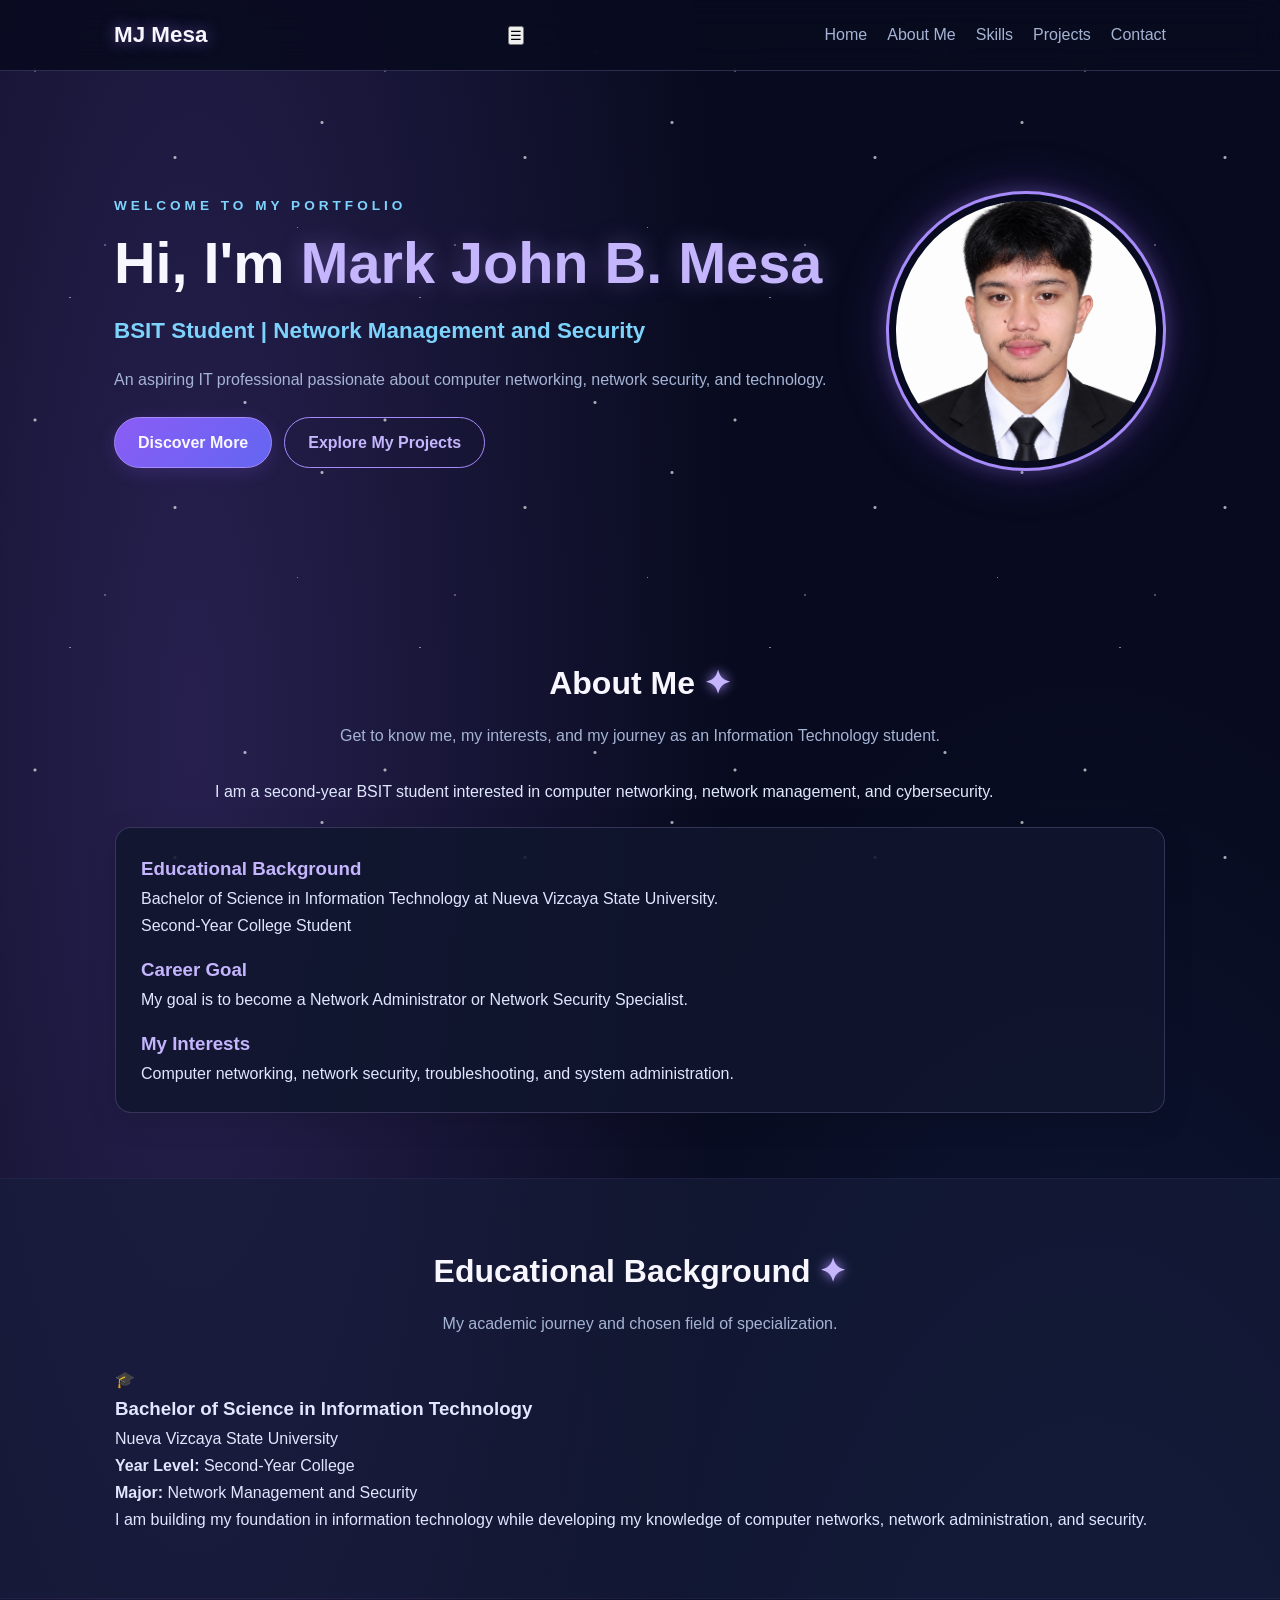
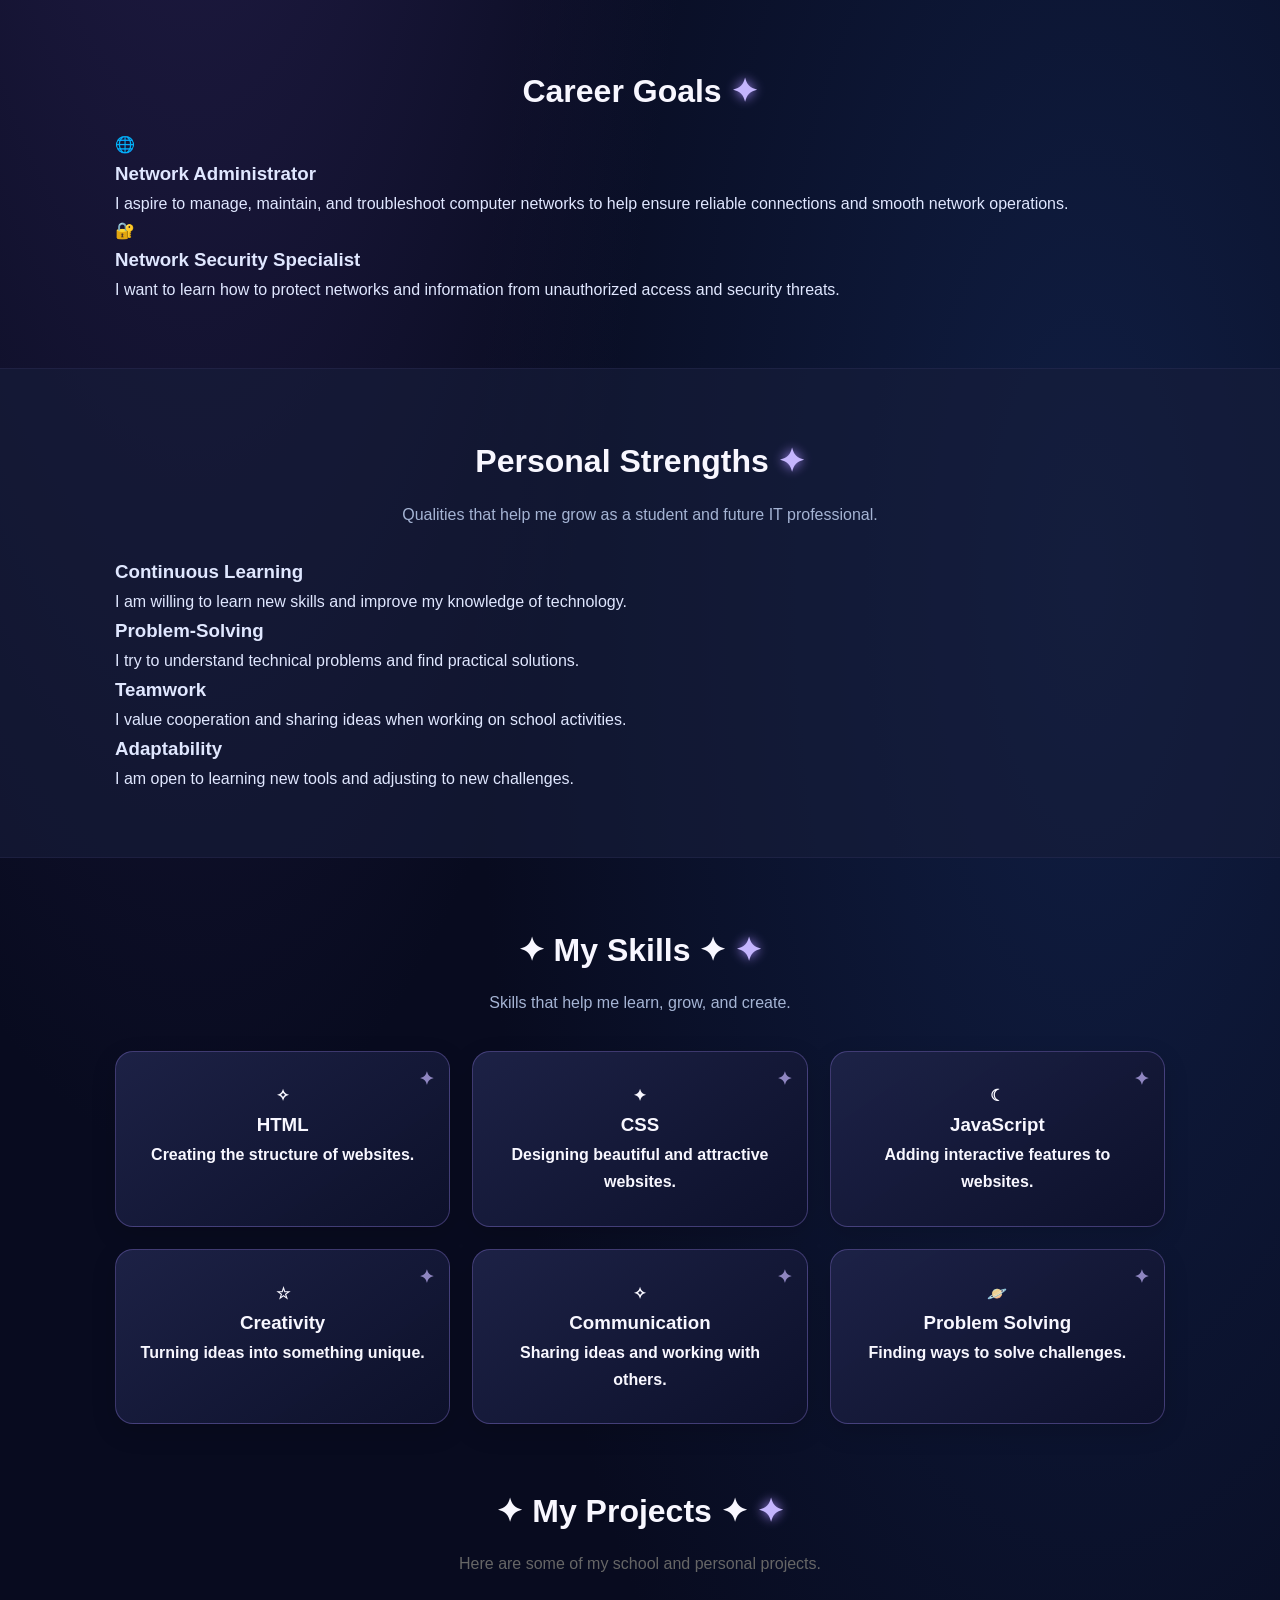
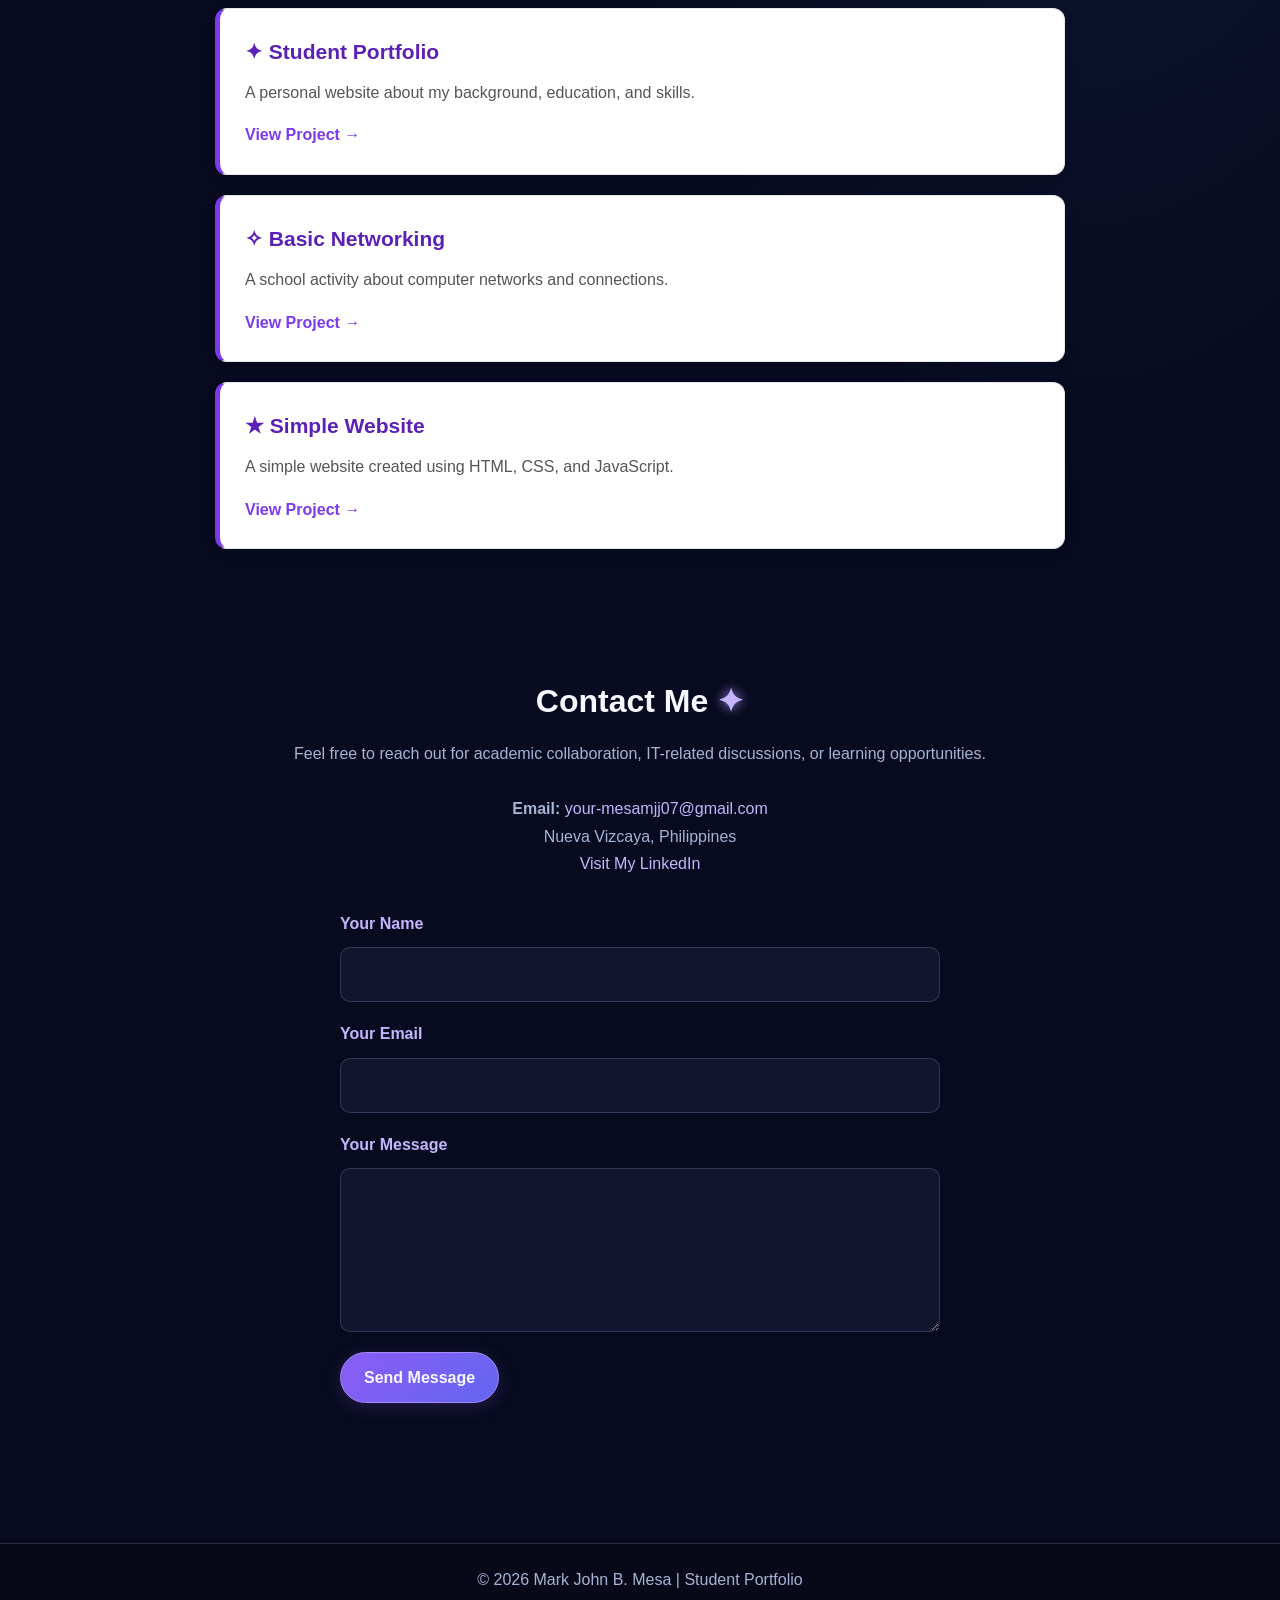
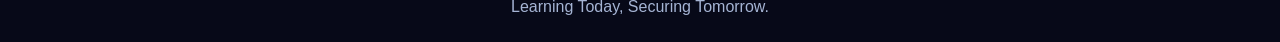
==== index.html @ dd6f4da5 "Add files via upload" ====
<!DOCTYPE html>
<html lang="en">
<head>
    <meta charset="UTF-8">
    <meta name="viewport" content="width=device-width, initial-scale=1.0">
    <meta name="description" content="Mark John B. Mesa - BSIT Student specializing in Network Management and Security">
    <title>Mark John B. Mesa | IT Student Portfolio</title>

    <link rel="stylesheet" href="css/style.css">
    <script src="js/script.js" defer></script>
</head>
<body>

    <!-- NAVIGATION -->
    <header class="site-header">
        <nav class="navbar container">
            <a href="#home" class="logo">MJ Mesa</a>

            <button
                type="button"
                class="menu-toggle"
                id="menuToggle"
                aria-label="Toggle navigation"
                aria-expanded="false">
                ☰
            </button>

            <ul class="nav-links" id="navLinks">
                <li><a href="#home">Home</a></li>
                <li><a href="#about">About Me</a></li>
                <li><a href="#skills">Skills</a></li>
                <li><a href="#projects">Projects</a></li>
                <li><a href="#contact">Contact</a></li>
            </ul>
        </nav>
    </header>

    <main>

        <!-- HOME SECTION -->
        <section id="home" class="hero container">
            <div class="hero-content">
                <p class="eyebrow">WELCOME TO MY PORTFOLIO</p>

                <h1>
                    Hi, I'm <span id="studentName">Mark John B. Mesa</span>
                </h1>

                <h2 id="tagline">
                    BSIT Student | Network Management and Security
                </h2>

                <p id="introduction">
                    An aspiring IT professional passionate about computer
                    networking, network security, and technology.
                </p>

                <div class="hero-actions">
                    <a href="#about" class="btn">Discover More</a>
                    <a href="#projects" class="btn btn-outline">
                        Explore My Projects
                    </a>
                </div>
            </div>

            <div class="profile-container">
                <img
                    src="image.png"
                    alt="Mark John B. Mesa profile picture"
                    class="profile-picture">
            </div>
        </section>

        <!-- ABOUT ME -->
        <section id="about" class="section container">
            <h2 class="section-title">About Me</h2>

            <p class="section-description">
                Get to know me, my interests, and my journey as an
                Information Technology student.
            </p>

            <div class="about-content">
                <p id="biography">
                    I am a second-year BSIT student interested in computer
                    networking, network management, and cybersecurity.
                </p>
            </div>

            <div class="information-card">
                <h3>Educational Background</h3>
                <p id="education">
                    Bachelor of Science in Information Technology at
                    Nueva Vizcaya State University.
                </p>

                <p id="graduation">Second-Year College Student</p>

                <h3>Career Goal</h3>
                <p id="careerGoal">
                    My goal is to become a Network Administrator or
                    Network Security Specialist.
                </p>

                <h3>My Interests</h3>
                <p id="interests">
                    Computer networking, network security, troubleshooting,
                    and system administration.
                </p>
            </div>
        </section>

        <!-- EDUCATION -->
        <section id="education" class="section alternate">
            <div class="container">
                <h2 class="section-title">Educational Background</h2>

                <p class="section-description">
                    My academic journey and chosen field of specialization.
                </p>

                <div class="education-card">
                    <div class="education-icon">🎓</div>

                    <h3>Bachelor of Science in Information Technology</h3>

                    <p class="school-name">
                        Nueva Vizcaya State University
                    </p>

                    <p>
                        <strong>Year Level:</strong>
                        Second-Year College
                    </p>

                    <p>
                        <strong>Major:</strong>
                        Network Management and Security
                    </p>

                    <p>
                        I am building my foundation in information technology
                        while developing my knowledge of computer networks,
                        network administration, and security.
                    </p>
                </div>
            </div>
        </section>

        <!-- CAREER GOAL -->
        <section id="career" class="section container">
            <h2 class="section-title">Career Goals</h2>

            <div class="career-grid">
                <article class="career-card">
                    <div class="skill-icon">🌐</div>
                    <h3>Network Administrator</h3>
                    <p>
                        I aspire to manage, maintain, and troubleshoot
                        computer networks to help ensure reliable
                        connections and smooth network operations.
                    </p>
                </article>

                <article class="career-card">
                    <div class="skill-icon">🔐</div>
                    <h3>Network Security Specialist</h3>
                    <p>
                        I want to learn how to protect networks and
                        information from unauthorized access and
                        security threats.
                    </p>
                </article>
            </div>
        </section>

        <!-- STRENGTHS -->
        <section id="strengths" class="section alternate">
            <div class="container">
                <h2 class="section-title">Personal Strengths</h2>

                <p class="section-description">
                    Qualities that help me grow as a student and future
                    IT professional.
                </p>

                <div class="strengths-grid">
                    <div class="strength-card">
                        <h3>Continuous Learning</h3>
                        <p>
                            I am willing to learn new skills and improve
                            my knowledge of technology.
                        </p>
                    </div>

                    <div class="strength-card">
                        <h3>Problem-Solving</h3>
                        <p>
                            I try to understand technical problems and
                            find practical solutions.
                        </p>
                    </div>

                    <div class="strength-card">
                        <h3>Teamwork</h3>
                        <p>
                            I value cooperation and sharing ideas when
                            working on school activities.
                        </p>
                    </div>

                    <div class="strength-card">
                        <h3>Adaptability</h3>
                        <p>
                            I am open to learning new tools and adjusting
                            to new challenges.
                        </p>
                    </div>
                </div>
            </div>
        </section>

        <!-- SKILLS -->
        <section class="section" id="skills">

    <h2 class="section-title">✦ My Skills ✦</h2>
    <p class="section-description">
        Skills that help me learn, grow, and create.
    </p>

    <div class="skills-grid">

        <div class="skill-card">
            <div class="skill-icon">✧</div>
            <h3>HTML</h3>
            <p>Creating the structure of websites.</p>
        </div>

        <div class="skill-card">
            <div class="skill-icon">✦</div>
            <h3>CSS</h3>
            <p>Designing beautiful and attractive websites.</p>
        </div>

        <div class="skill-card">
            <div class="skill-icon">☾</div>
            <h3>JavaScript</h3>
            <p>Adding interactive features to websites.</p>
        </div>

        <div class="skill-card">
            <div class="skill-icon">☆</div>
            <h3>Creativity</h3>
            <p>Turning ideas into something unique.</p>
        </div>

        <div class="skill-card">
            <div class="skill-icon">✧</div>
            <h3>Communication</h3>
            <p>Sharing ideas and working with others.</p>
        </div>

        <div class="skill-card">
            <div class="skill-icon">🪐</div>
            <h3>Problem Solving</h3>
            <p>Finding ways to solve challenges.</p>
        </div>

    </div>
    <section>
        <!-- PROJECTS -->
       
<section id="projects" class="section">
    <h2 class="section-title">✦ My Projects ✦</h2>

    <p class="section-description">
        Here are some of my school and personal projects.
    </p>

    <div class="boxes">
        <div class="box">
            <h3 id="projectTitle1">✦ Student Portfolio</h3>
            <p id="projectDescription1">
                A personal website about my background, education, and skills.
            </p>
            <a href="#" id="projectLink1" class="project-link">
                View Project →
            </a>
        </div>

        <div class="box">
            <h3 id="projectTitle2">✧ Basic Networking</h3>
            <p id="projectDescription2">
                A school activity about computer networks and connections.
            </p>
            <a href="#" id="projectLink2" class="project-link">
                View Project →
            </a>
        </div>

        <div class="box">
            <h3 id="projectTitle3">★ Simple Website</h3>
            <p id="projectDescription3">
                A simple website created using HTML, CSS, and JavaScript.
            </p>
            <a href="#" id="projectLink3" class="project-link">
                View Project →
            </a>
        </div>
    </div>
</section>

        <!-- CONTACT -->
        <section id="contact" class="section container">
            <h2 class="section-title">Contact Me</h2>

            <p class="section-description">
                Feel free to reach out for academic collaboration,
                IT-related discussions, or learning opportunities.
            </p>

            <div class="contact-details">
                <p>
                    <strong>Email:</strong>
                    <a id="contactEmail"
                       href="mailto:your-mesamjj07@gmail.com">
                        your-mesamjj07@gmail.com
                    </a>
                </p>

                <p id="contactLocation">
                    Nueva Vizcaya, Philippines
                </p>

                <p>
                    <a id="linkedinLink"
                       href="https://www.linkedin.com/"
                       target="_blank"
                       rel="noopener noreferrer">
                        Visit My LinkedIn
                    </a>
                </p>
            </div>

            <form id="contactForm" class="contact-form">
                <label for="visitorName">Your Name</label>
                <input
                    type="text"
                    id="visitorName"
                    name="visitorName"
                    required
                    minlength="2">

                <label for="visitorEmail">Your Email</label>
                <input
                    type="email"
                    id="visitorEmail"
                    name="visitorEmail"
                    required>

                <label for="visitorMessage">Your Message</label>
                <textarea
                    id="visitorMessage"
                    name="visitorMessage"
                    rows="5"
                    required
                    minlength="10"></textarea>

                <button type="submit" class="btn">
                    Send Message
                </button>

                <p id="formFeedback"
                   role="status"
                   aria-live="polite"></p>
            </form>
        </section>

    </main>

    <!-- FOOTER -->
    <footer>
        <p id="footerText">
            © 2026 Mark John B. Mesa | Student Portfolio
        </p>
        <p>Learning Today, Securing Tomorrow.</p>
    </footer>

    <!-- BACK TO TOP -->
    <button
        id="backToTop"
        class="back-to-top"
        type="button"
        aria-label="Back to top">
        ↑ Top
    </button>

</body>
</html>
---- css/style.css ----
:root {
    --primary: #a78bfa;
    --primary-glow: #c4b5fd;
    --secondary: #7dd3fc;
    --dark: #080b1f;
    --dark-card: #11162e;
    --light: #171d3a;
    --white: #f8f7ff;
    --text: #e0e7ff;
    --muted: #a5b4d4;
    --border: rgba(196, 181, 253, 0.2);
}
/* General */
* {
    box-sizing: border-box;
    margin: 0;
    padding: 0;
    scroll-behavior: smooth;
}
body {
    font-family: Arial, sans-serif;
    color: var(--text);
    line-height: 1.7;
    background:
        radial-gradient(ellipse at 15% 15%, #27204f 0%, transparent 35%),
        radial-gradient(ellipse at 85% 45%, #101e43 0%, transparent 40%),
        var(--dark);
    overflow-x: hidden;
}
a {
    color: var(--primary-glow);
    text-decoration: none;
    transition: color 0.3s ease;
}
a:hover {
    color: var(--secondary);
}
img {
    max-width: 100%;
    display: block;
}
section {
    scroll-margin-top: 90px;
}
/* Starry background */
body::before {
    content: "";
    position: fixed;
    inset: 0;
    z-index: 0;
    pointer-events: none;
    opacity: 0.65;
    background-image:
        radial-gradient(2px 2px at 10% 20%, #ffffff 50%, transparent 100%),
        radial-gradient(1px 1px at 30% 70%, #c4b5fd 50%, transparent 100%),
        radial-gradient(2px 2px at 70% 15%, #ffffff 50%, transparent 100%),
        radial-gradient(1px 1px at 85% 65%, #7dd3fc 50%, transparent 100%),
        radial-gradient(2px 2px at 50% 45%, #ffffff 50%, transparent 100%),
        radial-gradient(1px 1px at 20% 85%, #c4b5fd 50%, transparent 100%),
        radial-gradient(2px 2px at 92% 35%, #ffffff 50%, transparent 100%);
    background-size: 350px 350px;
    animation: starTwinkle 6s ease-in-out infinite alternate;
}
@keyframes starTwinkle {
    from { opacity: 0.35; }
    to { opacity: 0.8; }
}
/* Keep content above the stars */
.site-header,
.hero,
.section,
footer,
.back-to-top {
    position: relative;
    z-index: 1;
}
/* Navigation */
.site-header {
    position: sticky;
    top: 0;
    z-index: 100;
    background: rgba(8, 11, 31, 0.88);
    backdrop-filter: blur(16px);
    border-bottom: 1px solid var(--border);
}
.navbar {
    max-width: 1100px;
    margin: auto;
    padding: 16px 24px;
    display: flex;
    justify-content: space-between;
    align-items: center;
    gap: 20px;
}
.logo {
    font-size: 1.4rem;
    font-weight: bold;
    color: var(--white);
    text-shadow: 0 0 15px #a78bfa80;
}
.nav-links {
    list-style: none;
    display: flex;
    flex-wrap: wrap;
    gap: 20px;
}
.nav-links a {
    color: var(--muted);
    transition: color 0.3s, text-shadow 0.3s;
}
.nav-links a:hover {
    color: var(--primary-glow);
    text-shadow: 0 0 12px #a78bfa;
}
/* Home / Hero */
.hero {
    max-width: 1100px;
    min-height: 520px;
    margin: auto;
    padding: 70px 24px;
    display: flex;
    align-items: center;
    justify-content: space-between;
    gap: 50px;
}
.hero-content {
    flex: 1;
}
.eyebrow {
    color: var(--secondary);
    font-weight: bold;
    letter-spacing: 4px;
    margin-bottom: 12px;
    text-transform: uppercase;
    font-size: 0.85rem;
}
.hero h1 {
    color: var(--white);
    font-size: clamp(2.2rem, 5vw, 3.6rem);
    line-height: 1.2;
    margin-bottom: 14px;
}
.hero h1 span {
    color: var(--primary-glow);
    text-shadow: 0 0 25px #a78bfa55;
}
.hero h2 {
    font-size: 1.4rem;
    color: var(--secondary);
    margin-bottom: 16px;
}

.hero-content > p:not(.eyebrow) {
    color: var(--muted);
    margin-bottom: 24px;
}

.hero-actions {
    display: flex;
    flex-wrap: wrap;
    gap: 12px;
}

.profile-container {
    flex: 0 0 280px;
}

.profile-container img {
    width: 280px;
    height: 280px;
    object-fit: cover;
    border-radius: 50%;
    border: 3px solid var(--primary);
    padding: 7px;
    background: var(--dark);
    box-shadow:
        0 0 20px #a78bfa55,
        0 0 55px #7c3aed30;
    transition: transform 0.4s, box-shadow 0.4s;
}

.profile-container img:hover {
    transform: scale(1.04);
    box-shadow: 0 0 35px #a78bfa88;
}

/* Buttons */
.btn {
    display: inline-block;
    border: 1px solid var(--primary);
    border-radius: 30px;
    background: linear-gradient(135deg, #8b5cf6, #6366f1);
    color: var(--white);
    padding: 11px 23px;
    font: inherit;
    font-weight: bold;
    cursor: pointer;
    box-shadow: 0 4px 18px #8b5cf630;
    transition: transform 0.3s, box-shadow 0.3s;
}

.btn:hover {
    background: linear-gradient(135deg, #a78bfa, #818cf8);
    border-color: var(--primary-glow);
    color: white;
    transform: translateY(-3px);
    box-shadow: 0 8px 25px #8b5cf655;
}

.btn-outline {
    background: transparent;
    color: var(--primary-glow);
    box-shadow: none;
}

.btn-outline:hover {
    background: #a78bfa18;
    color: white;
}

/* Sections */
.section {
    padding: 65px 24px;
}

.section > * {
    max-width: 1050px;
    margin-left: auto;
    margin-right: auto;
}

.alternate {
    background: rgba(23, 29, 58, 0.62);
    border-top: 1px solid #a78bfa12;
    border-bottom: 1px solid #a78bfa12;
}

.section-title {
    text-align: center;
    color: var(--white);
    font-size: 2rem;
    margin-bottom: 12px;
}

.section-title::after {
    content: " ✦";
    color: var(--primary-glow);
    text-shadow: 0 0 12px #a78bfa;
}

.section-description {
    text-align: center;
    color: var(--muted);
    margin-bottom: 28px;
}

/* About */
.about-content {
    max-width: 850px;
}

.about-content > p {
    margin-bottom: 22px;
}

.information-card {
    background: rgba(17, 22, 46, 0.88);
    border: 1px solid var(--border);
    border-radius: 16px;
    padding: 25px;
    box-shadow: 0 8px 30px #00000020;
}

.information-card h3 {
    color: var(--primary-glow);
    margin-top: 15px;
}

.information-card h3:first-child {
    margin-top: 0;
}

/* Skills */
.skills-grid {
    display: grid;
    grid-template-columns: repeat(3, minmax(0, 1fr));
    gap: 22px;
    margin-top: 35px;
}

.skill-card {
    position: relative;
    overflow: hidden;
    padding: 30px 20px;
    text-align: center;
    font-weight: bold;
    color: #f8f7ff;

    background: linear-gradient(
        145deg,
        rgba(30, 35, 72, 0.95),
        rgba(13, 17, 43, 0.98)
    );

    border: 1px solid rgba(167, 139, 250, 0.3);
    border-radius: 18px;

    box-shadow: 0 8px 25px rgba(0, 0, 0, 0.15);

    transition: all 0.35s ease;
}

/* Soft glowing corner */
.skill-card::before {
    content: "✦";
    position: absolute;
    top: 12px;
    right: 15px;
    color: #c4b5fd;
    font-size: 18px;
    opacity: 0.7;
}

/* Hover effect */
.skill-card:hover {
    transform: translateY(-8px);
    border-color: #c4b5fd;

    background: linear-gradient(
        145deg,
        rgba(49, 40, 94, 0.98),
        rgba(18, 27, 62, 0.98)
    );

    box-shadow:
        0 12px 30px rgba(139, 92, 246, 0.18),
        0 0 18px rgba(167, 139, 250, 0.12);
}

/* PROJECTS SECTION */
#projects {
    padding: 60px 8%;
}

#projects .section-description {
    text-align: center;
    margin-bottom: 30px;
    color: #666;
}

/* PROJECT BOX LAYOUT */
.boxes {
    display: grid;
    grid-template-columns: 1fr;
    gap: 20px;
    max-width: 850px;
    margin: 0 auto;
}

/* INDIVIDUAL PROJECT BOX */
.box {
    background: #ffffff;
    padding: 25px;
    border: 1px solid #e5e7eb;
    border-left: 5px solid #7c3aed;
    border-radius: 12px;
    box-shadow: 0 4px 12px rgba(0, 0, 0, 0.08);
    transition: transform 0.3s ease, box-shadow 0.3s ease;
}

.box:hover {
    transform: translateY(-4px);
    box-shadow: 0 8px 20px rgba(0, 0, 0, 0.12);
}

.box h3 {
    color: #5b21b6;
    margin-bottom: 10px;
    font-size: 21px;
}

.box p {
    color: #555;
    line-height: 1.7;
    margin-bottom: 15px;
}

/* VIEW PROJECT LINK */
.project-link {
    display: inline-block;
    color: #7c3aed;
    font-weight: bold;
    text-decoration: none;
}

.project-link:hover {
    color: #4c1d95;
    text-decoration: underline;
}

/* RESPONSIVE DESIGN */
@media (max-width: 600px) {
    #projects {
        padding: 40px 5%;
    }

    .box {
        padding: 20px;
    }
}
/* Contact */
.contact-details {
    text-align: center;
    margin-bottom: 25px;
    color: var(--muted);
}
.contact-form {
    max-width: 600px;
    margin: 25px auto 0;
    display: grid;
    gap: 10px;
}
.contact-form label {
    font-weight: bold;
    margin-top: 8px;
    color: var(--primary-glow);
}
.contact-form input,
.contact-form textarea {
    width: 100%;
    padding: 13px;
    border: 1px solid var(--border);
    border-radius: 10px;
    font: inherit;
    background: #11162e;
    color: var(--white);
    transition: border-color 0.3s, box-shadow 0.3s;
}
.contact-form input::placeholder,
.contact-form textarea::placeholder {
    color: #7885a8;
}
.contact-form input:focus,
.contact-form textarea:focus {
    outline: none;
    border-color: var(--primary);
    box-shadow: 0 0 12px #a78bfa25;
}
.contact-form button {
    justify-self: start;
    margin-top: 10px;
}
#formFeedback {
    font-weight: bold;
    color: var(--secondary);
}
/* Footer */
footer {
    background: #070918;
    color: var(--muted);
    text-align: center;
    padding: 22px;
    border-top: 1px solid var(--border);
}
/* Back to Top */
.back-to-top {
    position: fixed;
    z-index: 100;
    bottom: 22px;
    right: 22px;
    padding: 12px 16px;
    background: linear-gradient(135deg, #8b5cf6, #6366f1);
    color: var(--white);
    border: 1px solid var(--border);
    border-radius: 50%;
    cursor: pointer;
    display: none;
    box-shadow: 0 0 18px #8b5cf640;
}
.back-to-top.visible {
    display: block;
}
/* Tablet */
@media (max-width: 900px) {
    .skills-grid {
        grid-template-columns: repeat(2, minmax(0, 1fr));
    }
    .hero {
        gap: 25px;
    }
}
/* Phone */
@media (max-width: 600px) {
    .navbar {
        flex-direction: column;
        padding: 14px 16px;
    }
    .nav-links {
        justify-content: center;
        gap: 12px;
        font-size: 0.9rem;
    }
    .hero {
        flex-direction: column-reverse;
        text-align: center;
        padding: 45px 20px;
    }
    .profile-container {
        flex-basis: auto;
    }
    .profile-container img {
        width: 200px;
        height: 200px;
    }
    .hero-actions {
        justify-content: center;
    }
    .skills-grid,
    .projects-grid {
        grid-template-columns: 1fr;
    }
    .section {
        padding: 45px 18px;
    }
    .section-title {
        font-size: 1.7rem;
    }

    .information-card {
        padding: 20px;
    }
}
/* Accessibility: reduce motion when requested */
@media (prefers-reduced-motion: reduce) {
    *,
    *::before,
    *::after {
        scroll-behavior: auto !important;
        animation: none !important;
        transition: none !important;
    }
}
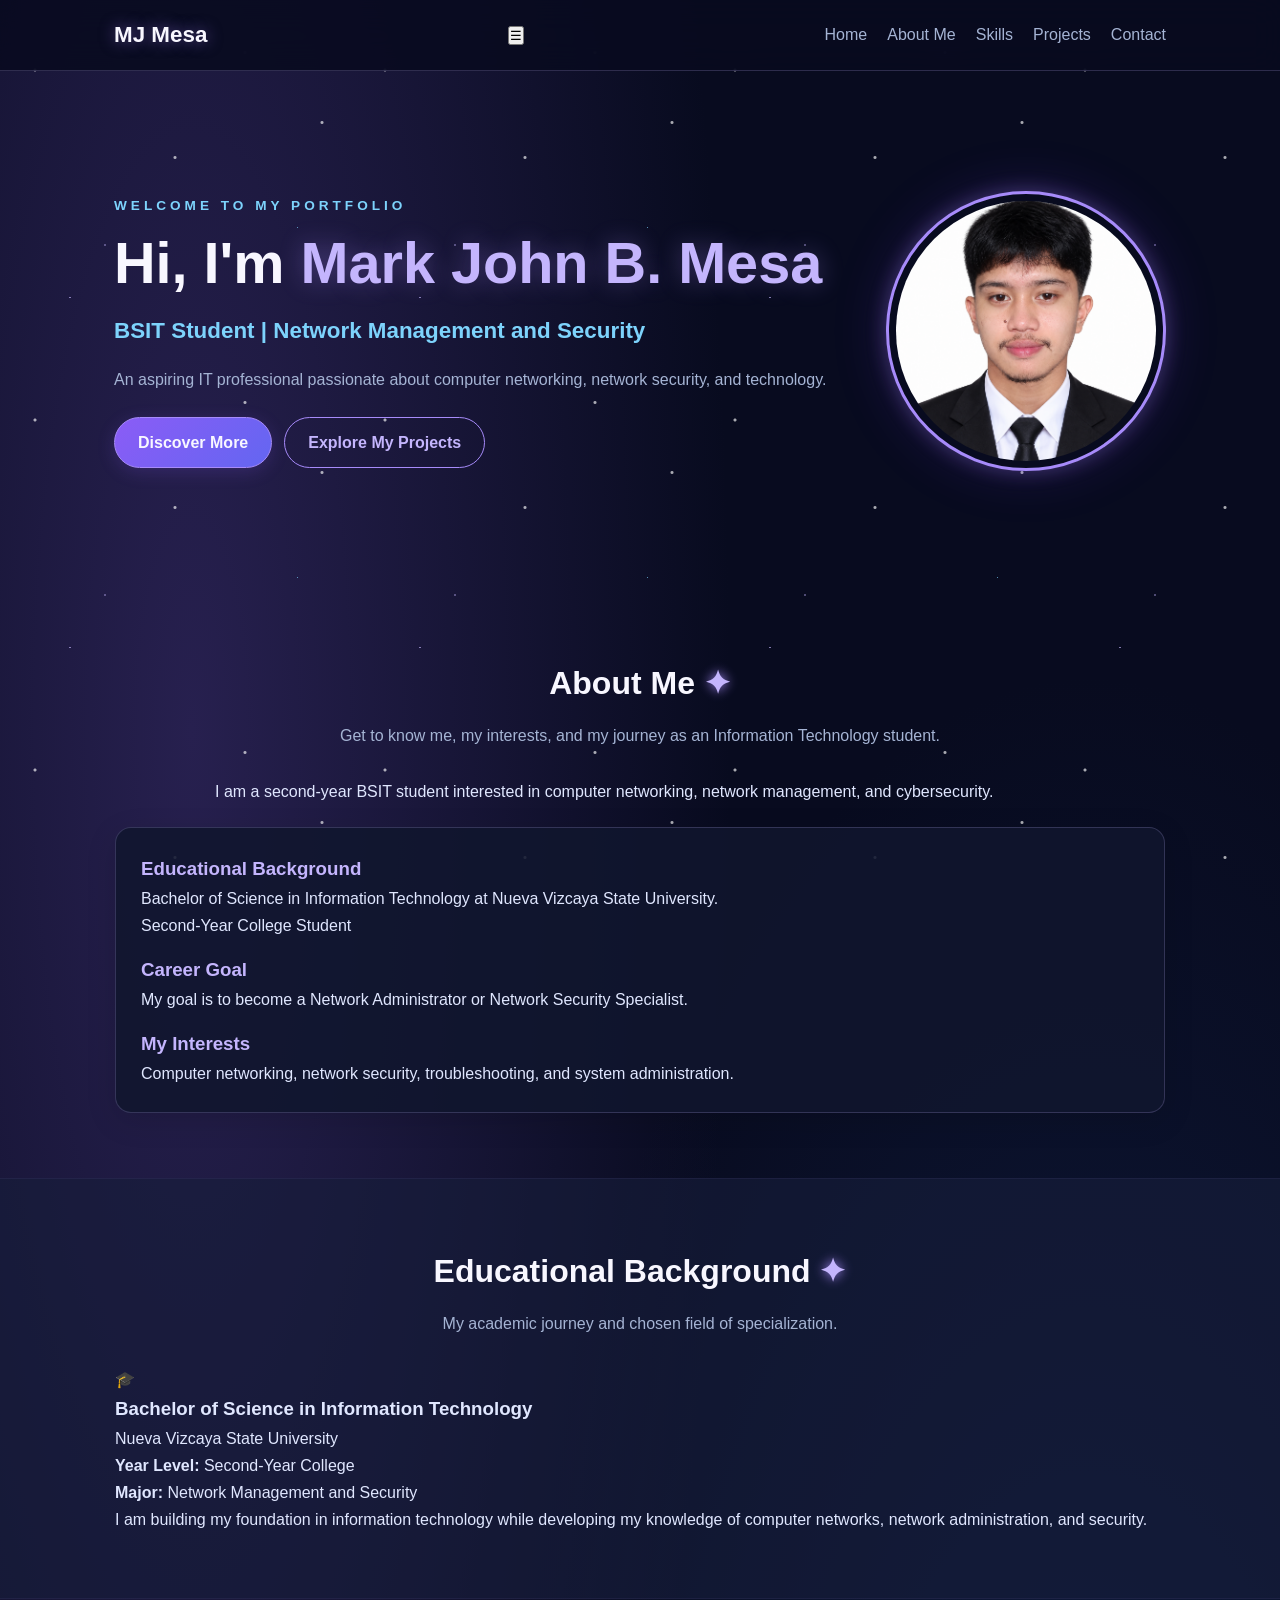
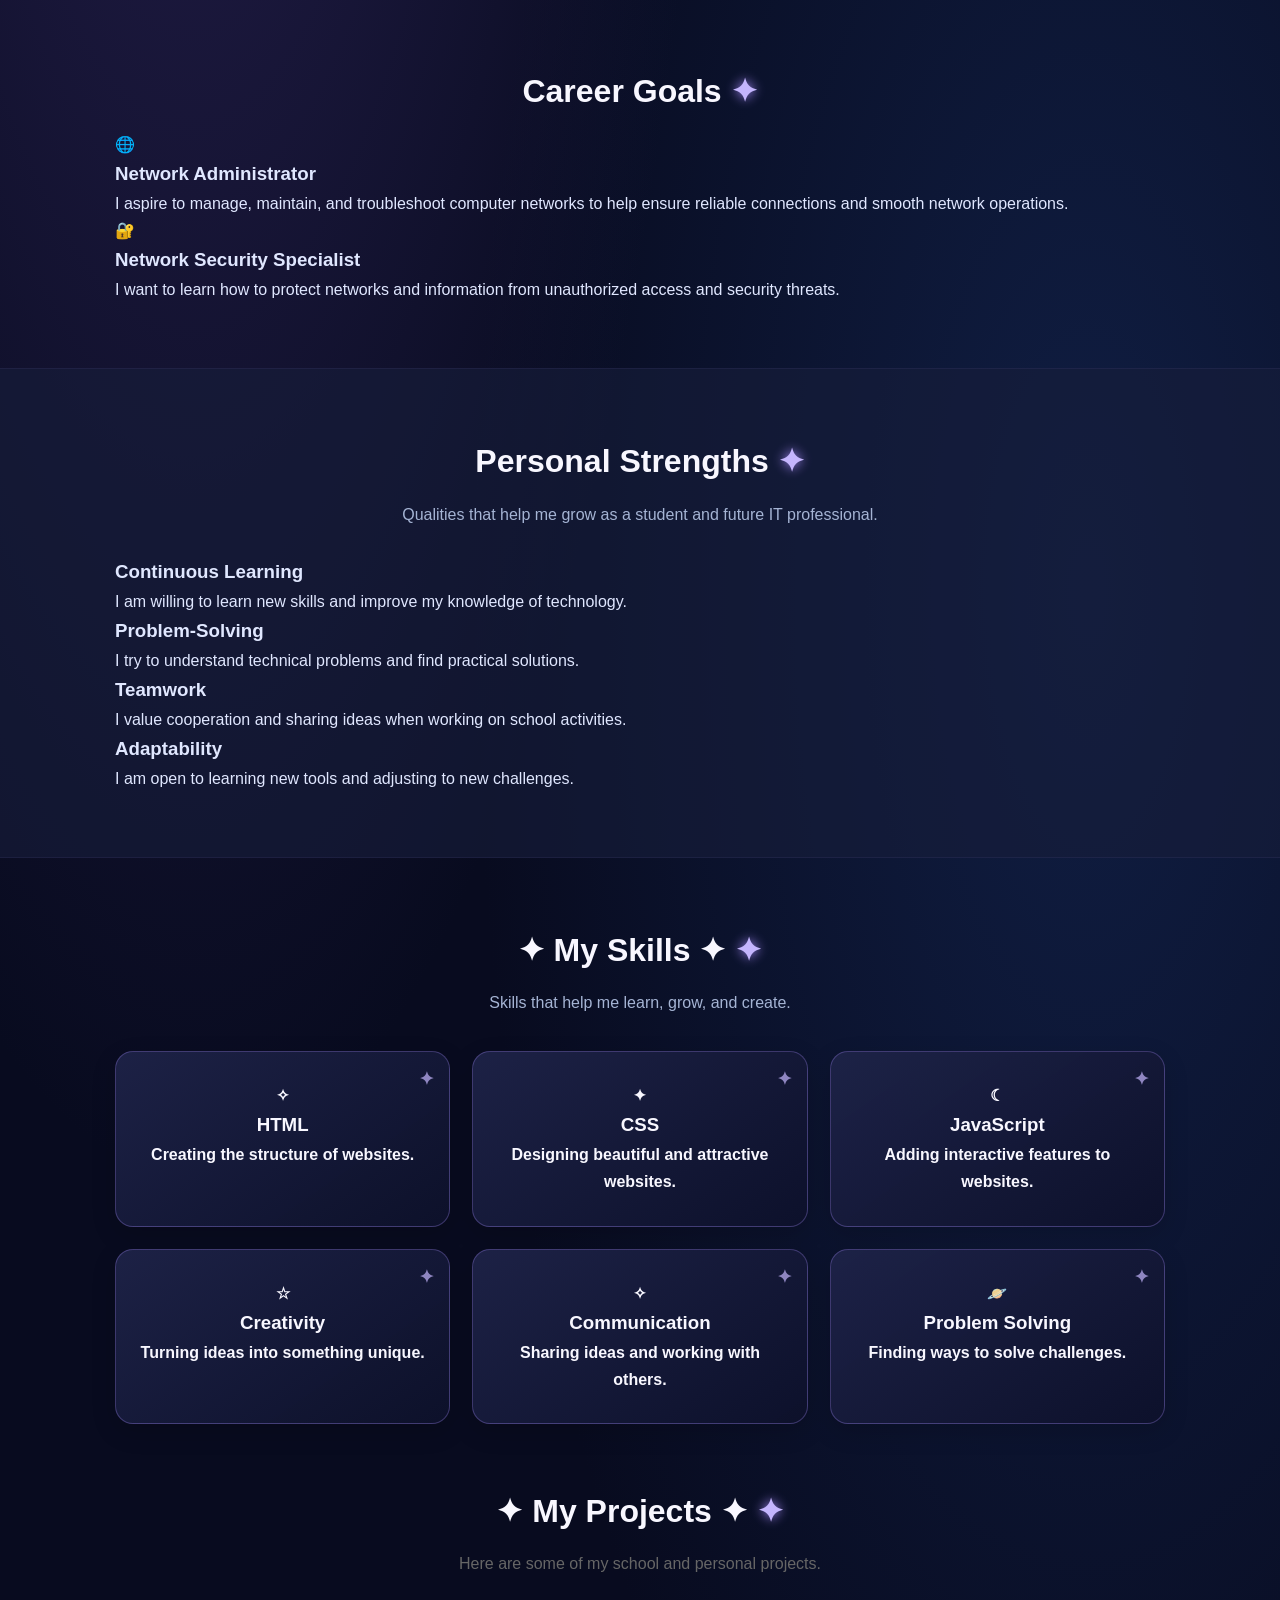
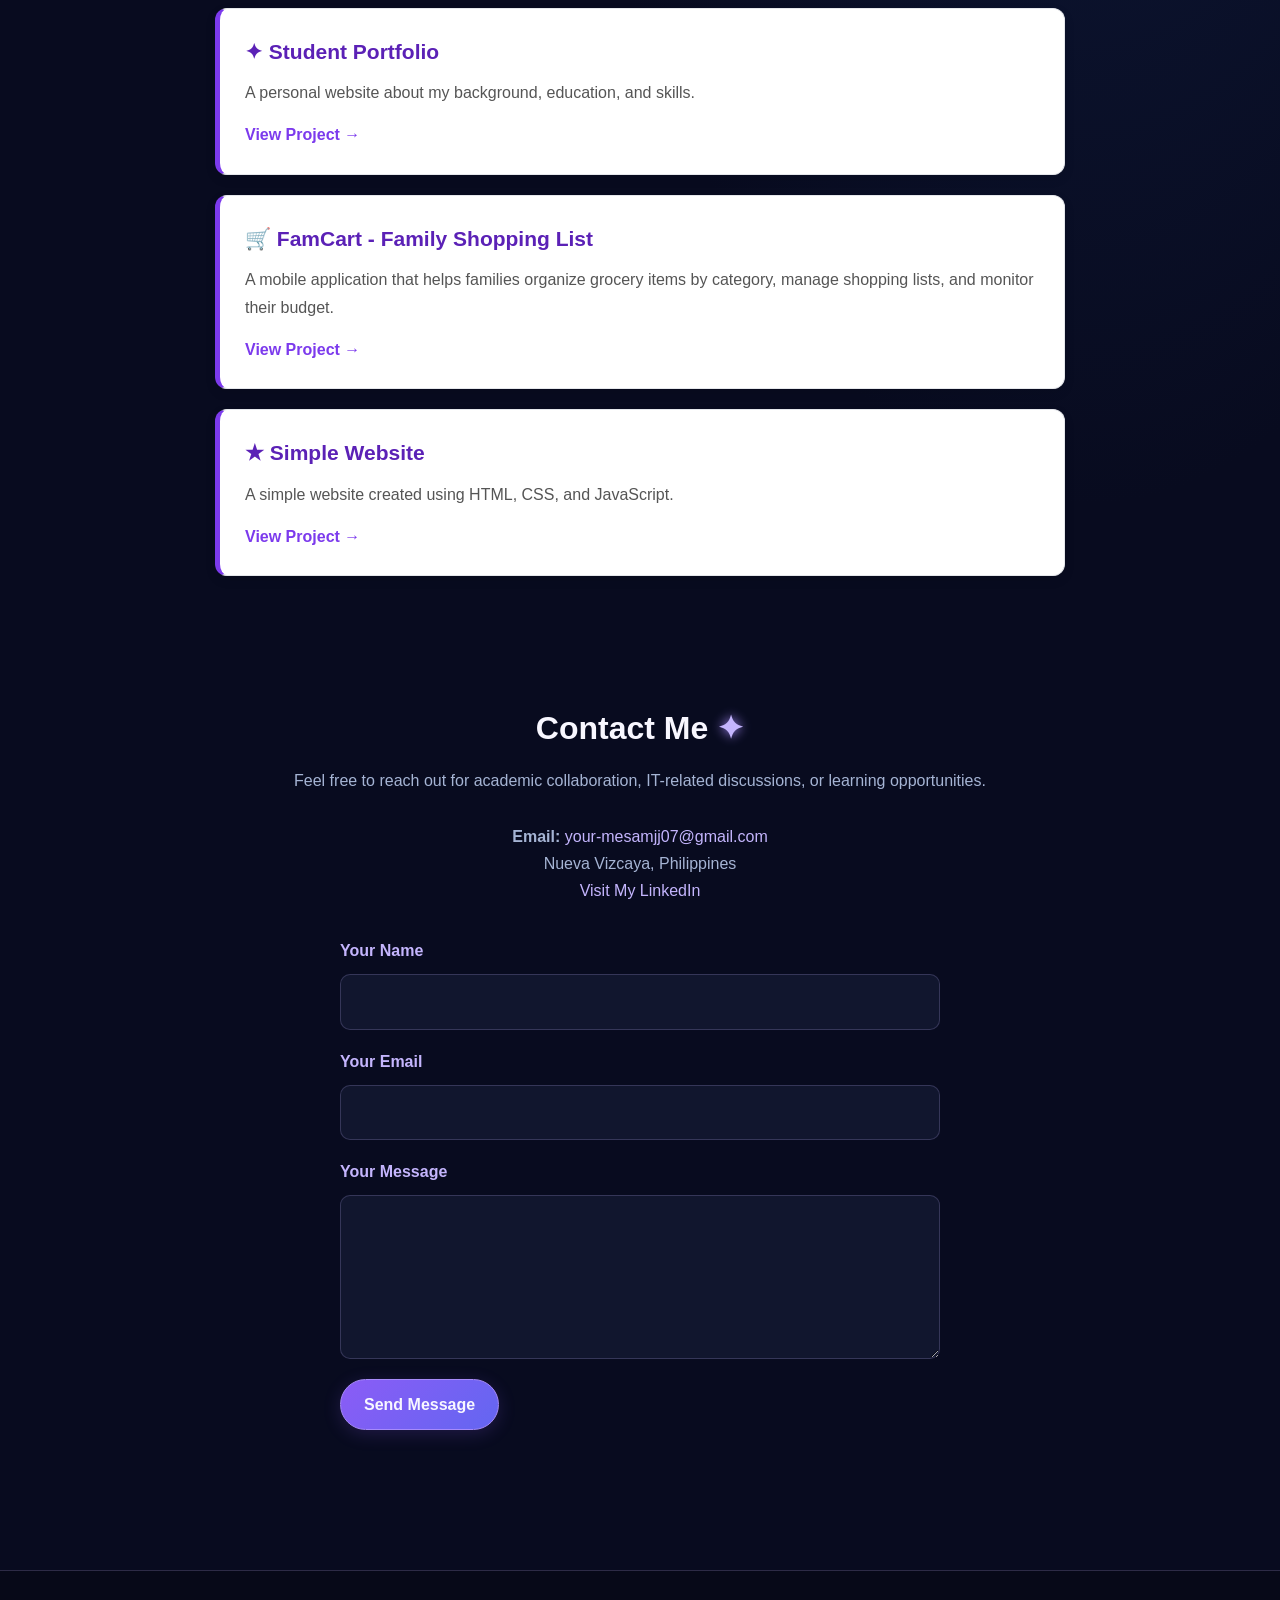
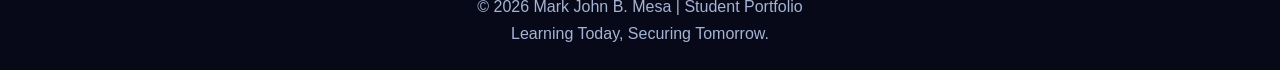
==== commit 0312c47f: "Restore index.html with original content" ====
--- a/index.html
+++ b/index.html
@@ -289,16 +289,16 @@
             </a>
         </div>
 
-        <div class="box">
-            <h3 id="projectTitle2">✧ Basic Networking</h3>
+      <div class="box">
+            <h3 id="projectTitle2">🛒 FamCart - Family Shopping List</h3>
             <p id="projectDescription2">
-                A school activity about computer networks and connections.
+                A mobile application that helps families organize grocery
+                items by category, manage shopping lists, and monitor their budget.
             </p>
             <a href="#" id="projectLink2" class="project-link">
                 View Project →
             </a>
         </div>
-
         <div class="box">
             <h3 id="projectTitle3">★ Simple Website</h3>
             <p id="projectDescription3">
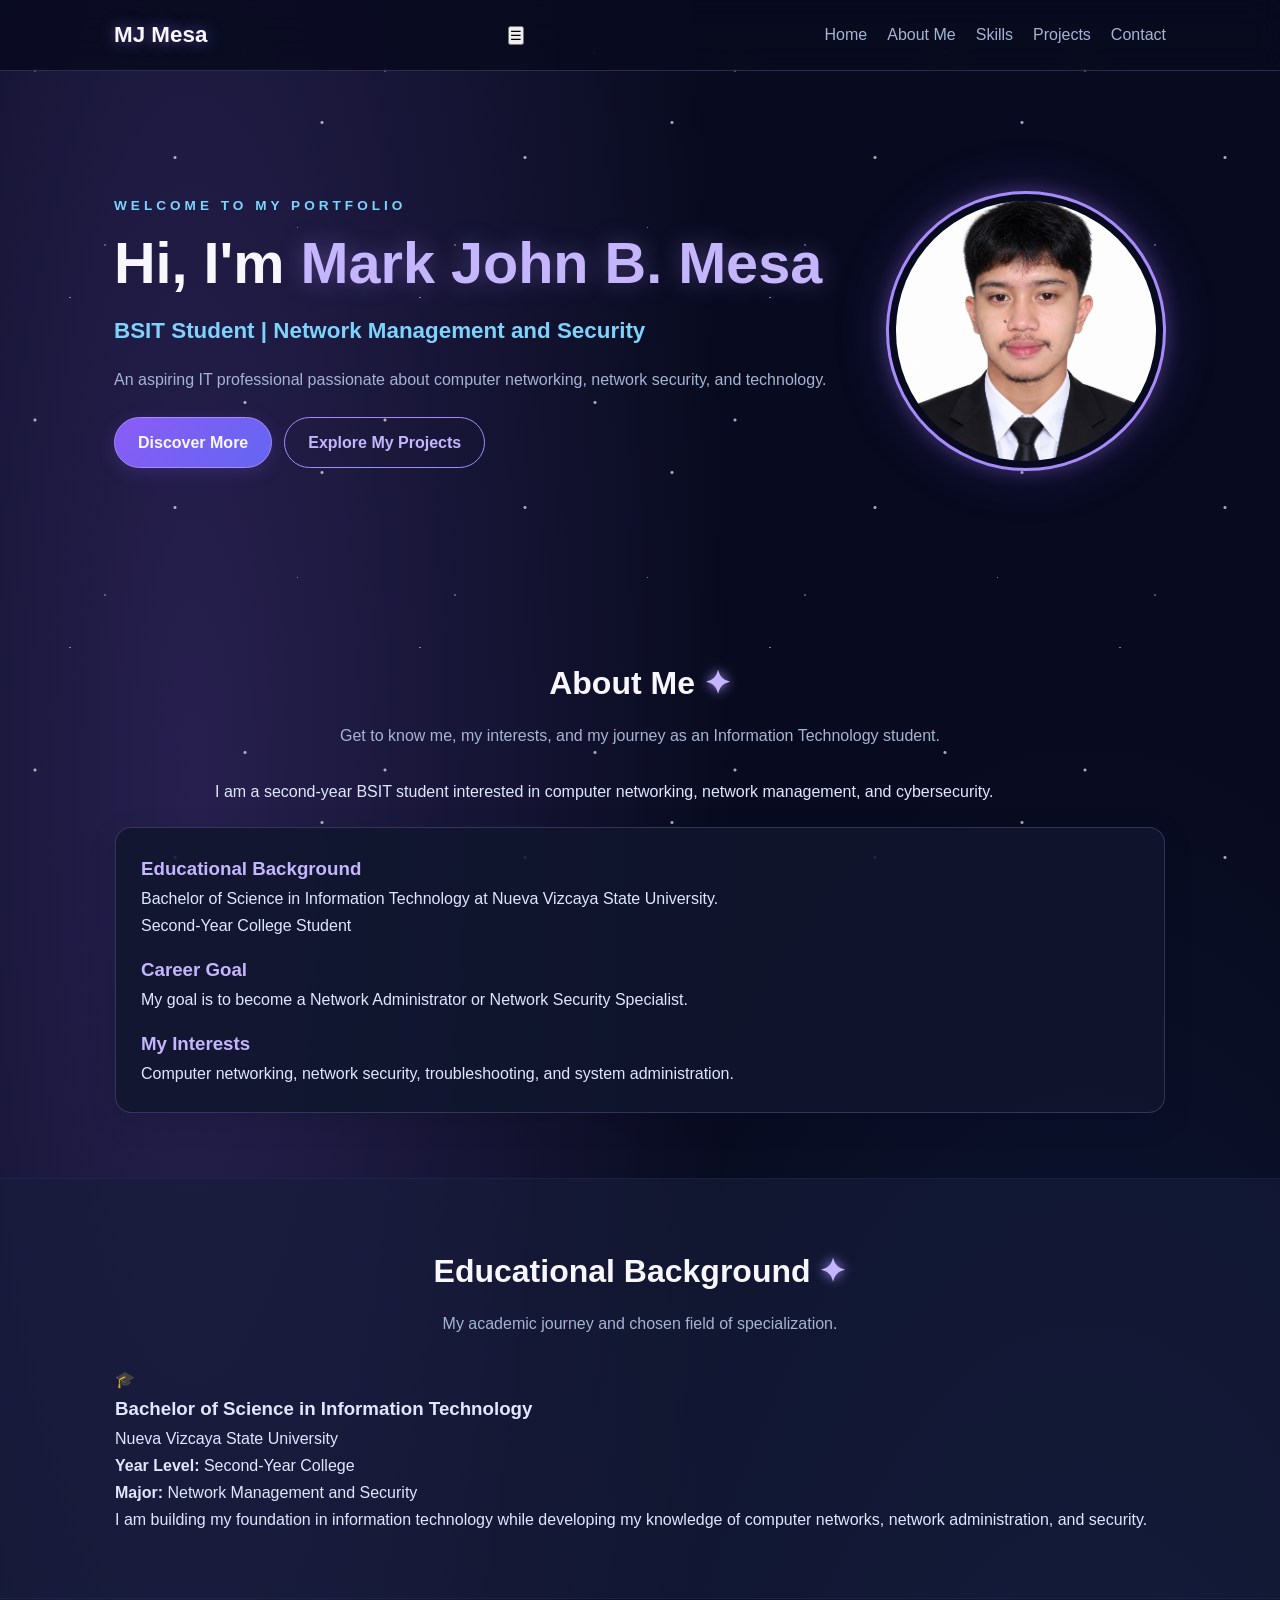
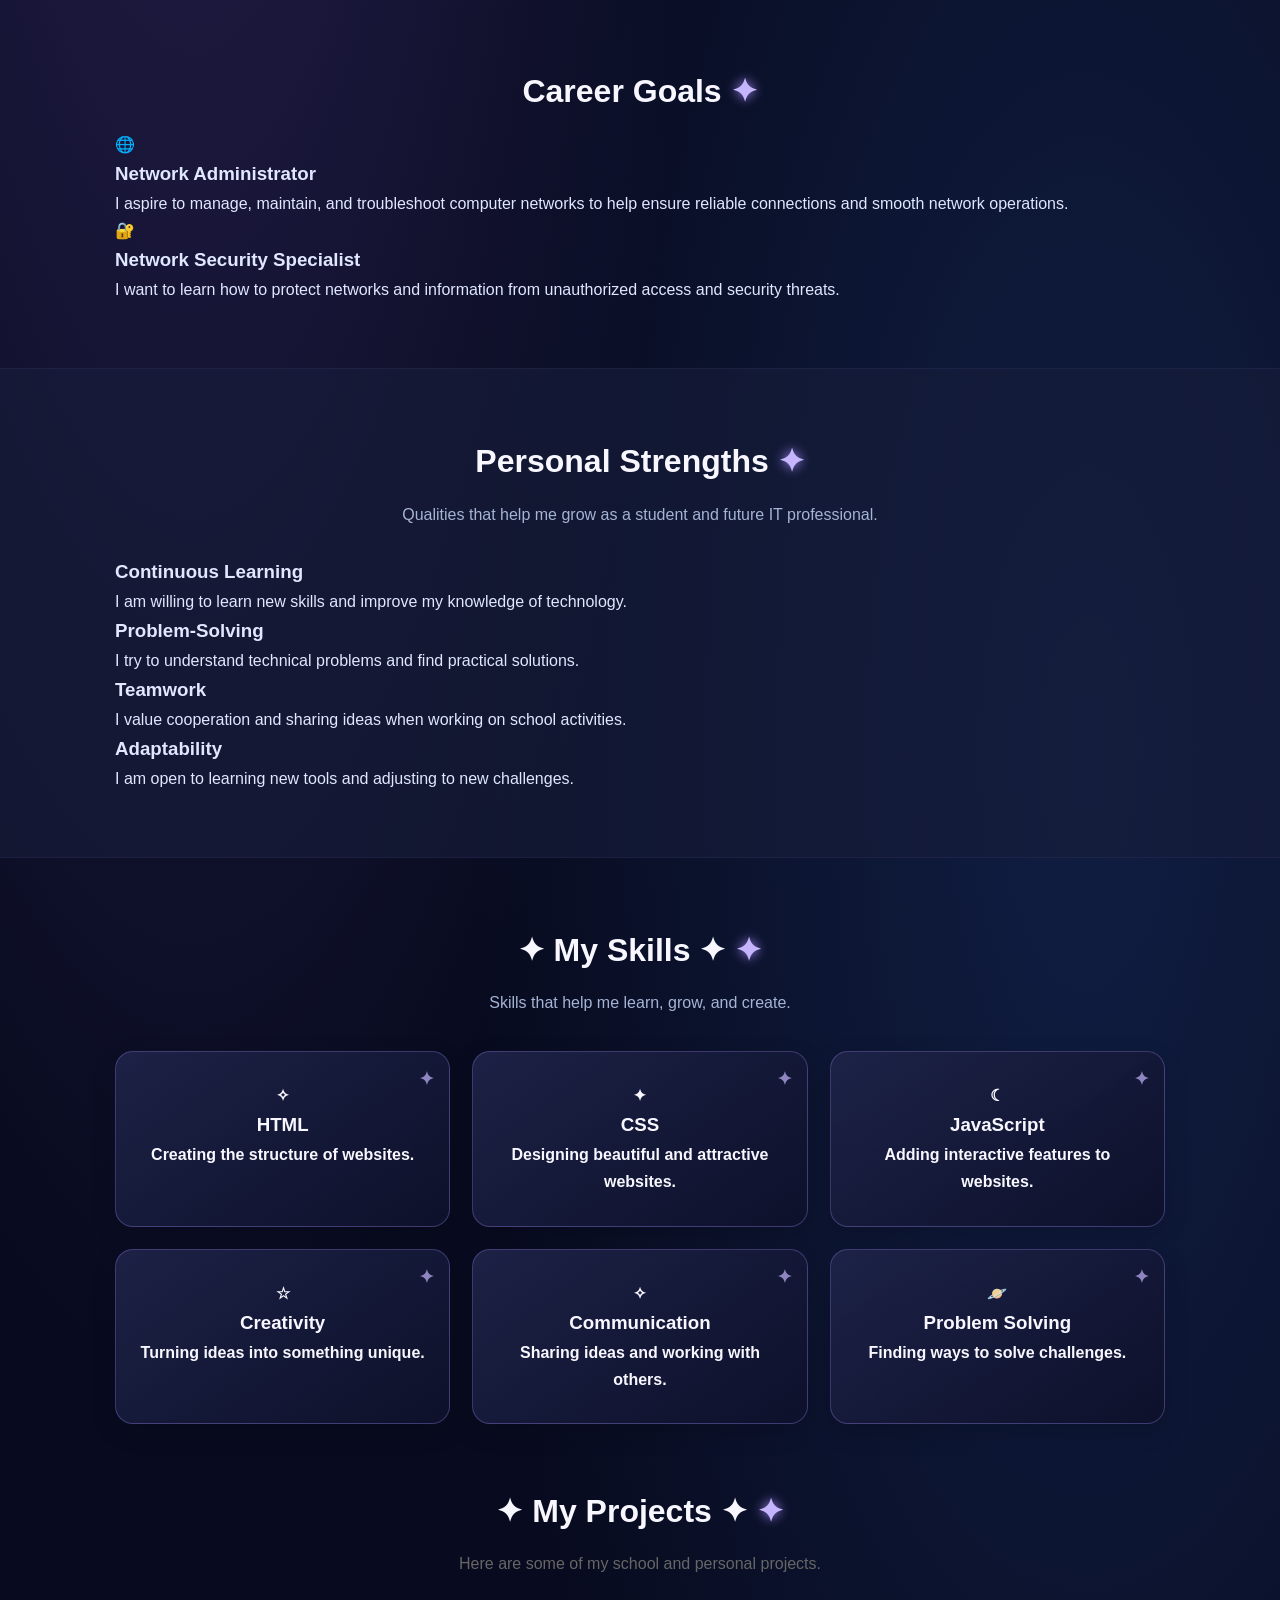
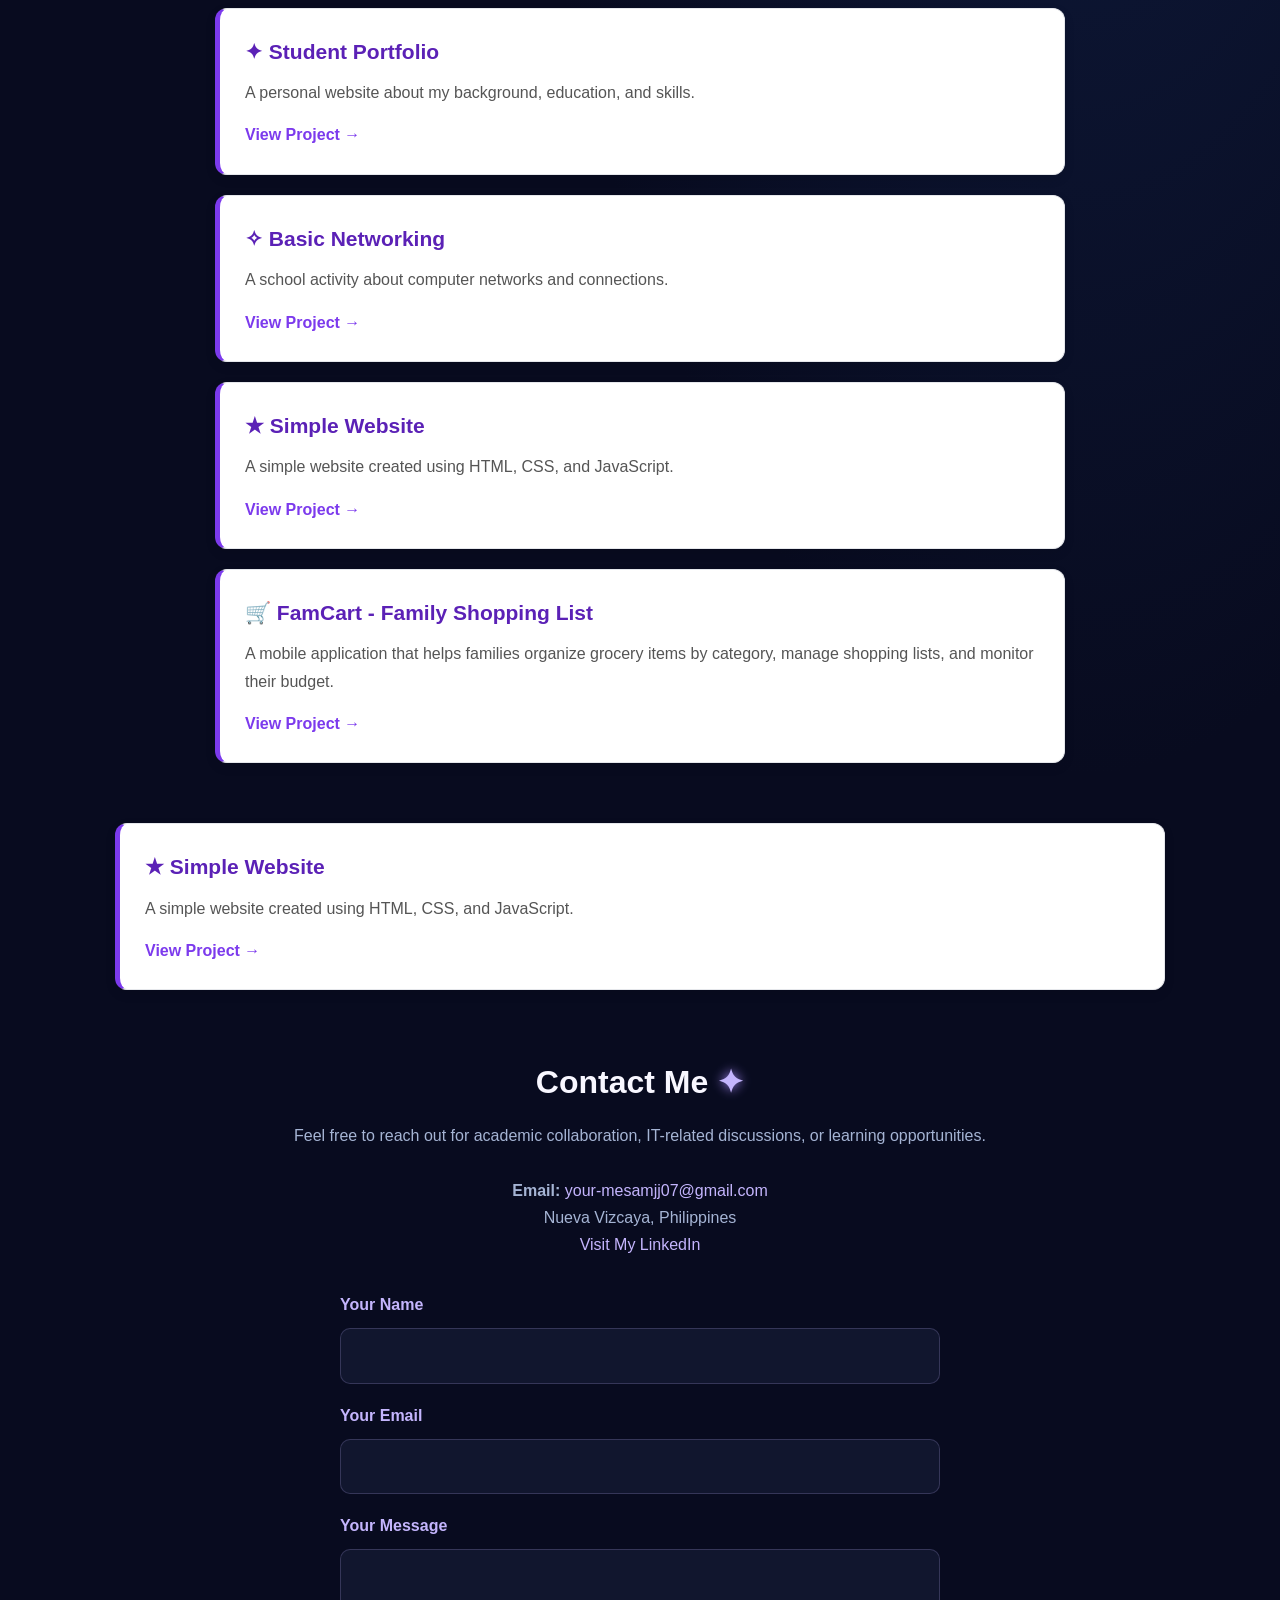
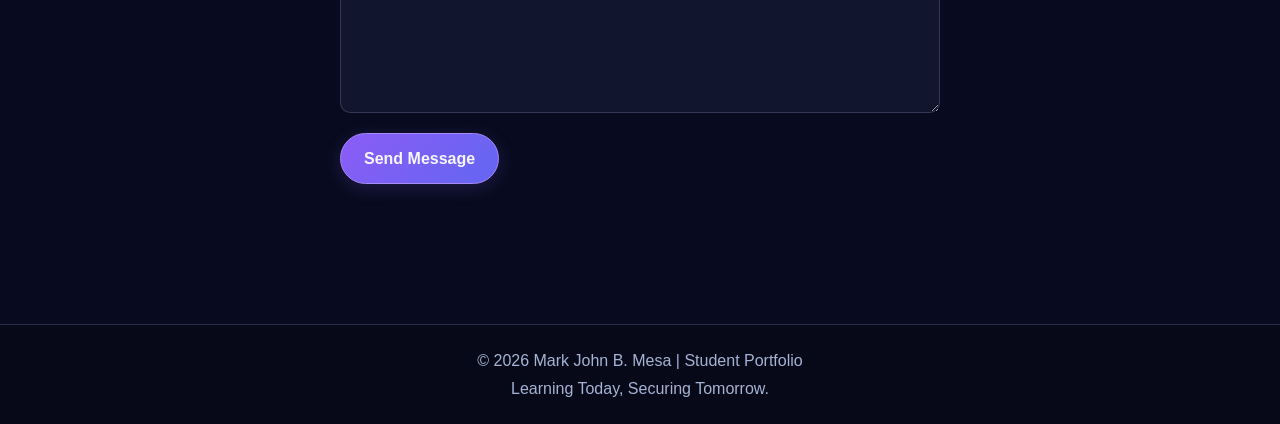
==== commit 35fe5845: "Update index.html" ====
--- a/index.html
+++ b/index.html
@@ -270,8 +270,7 @@
     </div>
     <section>
         <!-- PROJECTS -->
-       
-<section id="projects" class="section">
+       <section id="projects" class="section">
     <h2 class="section-title">✦ My Projects ✦</h2>
 
     <p class="section-description">
@@ -279,6 +278,8 @@
     </p>
 
     <div class="boxes">
+
+        <!-- Project 1 -->
         <div class="box">
             <h3 id="projectTitle1">✦ Student Portfolio</h3>
             <p id="projectDescription1">
@@ -289,16 +290,47 @@
             </a>
         </div>
 
-      <div class="box">
-            <h3 id="projectTitle2">🛒 FamCart - Family Shopping List</h3>
+        <!-- Project 2 -->
+        <div class="box">
+            <h3 id="projectTitle2">✧ Basic Networking</h3>
             <p id="projectDescription2">
-                A mobile application that helps families organize grocery
-                items by category, manage shopping lists, and monitor their budget.
+                A school activity about computer networks and connections.
             </p>
             <a href="#" id="projectLink2" class="project-link">
                 View Project →
             </a>
         </div>
+
+        <!-- Project 3 -->
+        <div class="box">
+            <h3 id="projectTitle3">★ Simple Website</h3>
+            <p id="projectDescription3">
+                A simple website created using HTML, CSS, and JavaScript.
+            </p>
+            <a href="#" id="projectLink3" class="project-link">
+                View Project →
+            </a>
+        </div>
+
+        <!-- Project 4: FamCart -->
+        <div class="box">
+            <h3 id="projectTitle4">🛒 FamCart - Family Shopping List</h3>
+            <p id="projectDescription4">
+                A mobile application that helps families organize grocery
+                items by category, manage shopping lists, and monitor their budget.
+            </p>
+            <a href="//mesamjj07-oss.github.io/FamCart/" id="projectLink4" class="project-link"
+               target="_blank" rel="noopener noreferrer">
+                View Project →
+            </a>
+        </div>
+
+    </div>
+</section>
+
+
+        </div>
+
         <div class="box">
             <h3 id="projectTitle3">★ Simple Website</h3>
             <p id="projectDescription3">
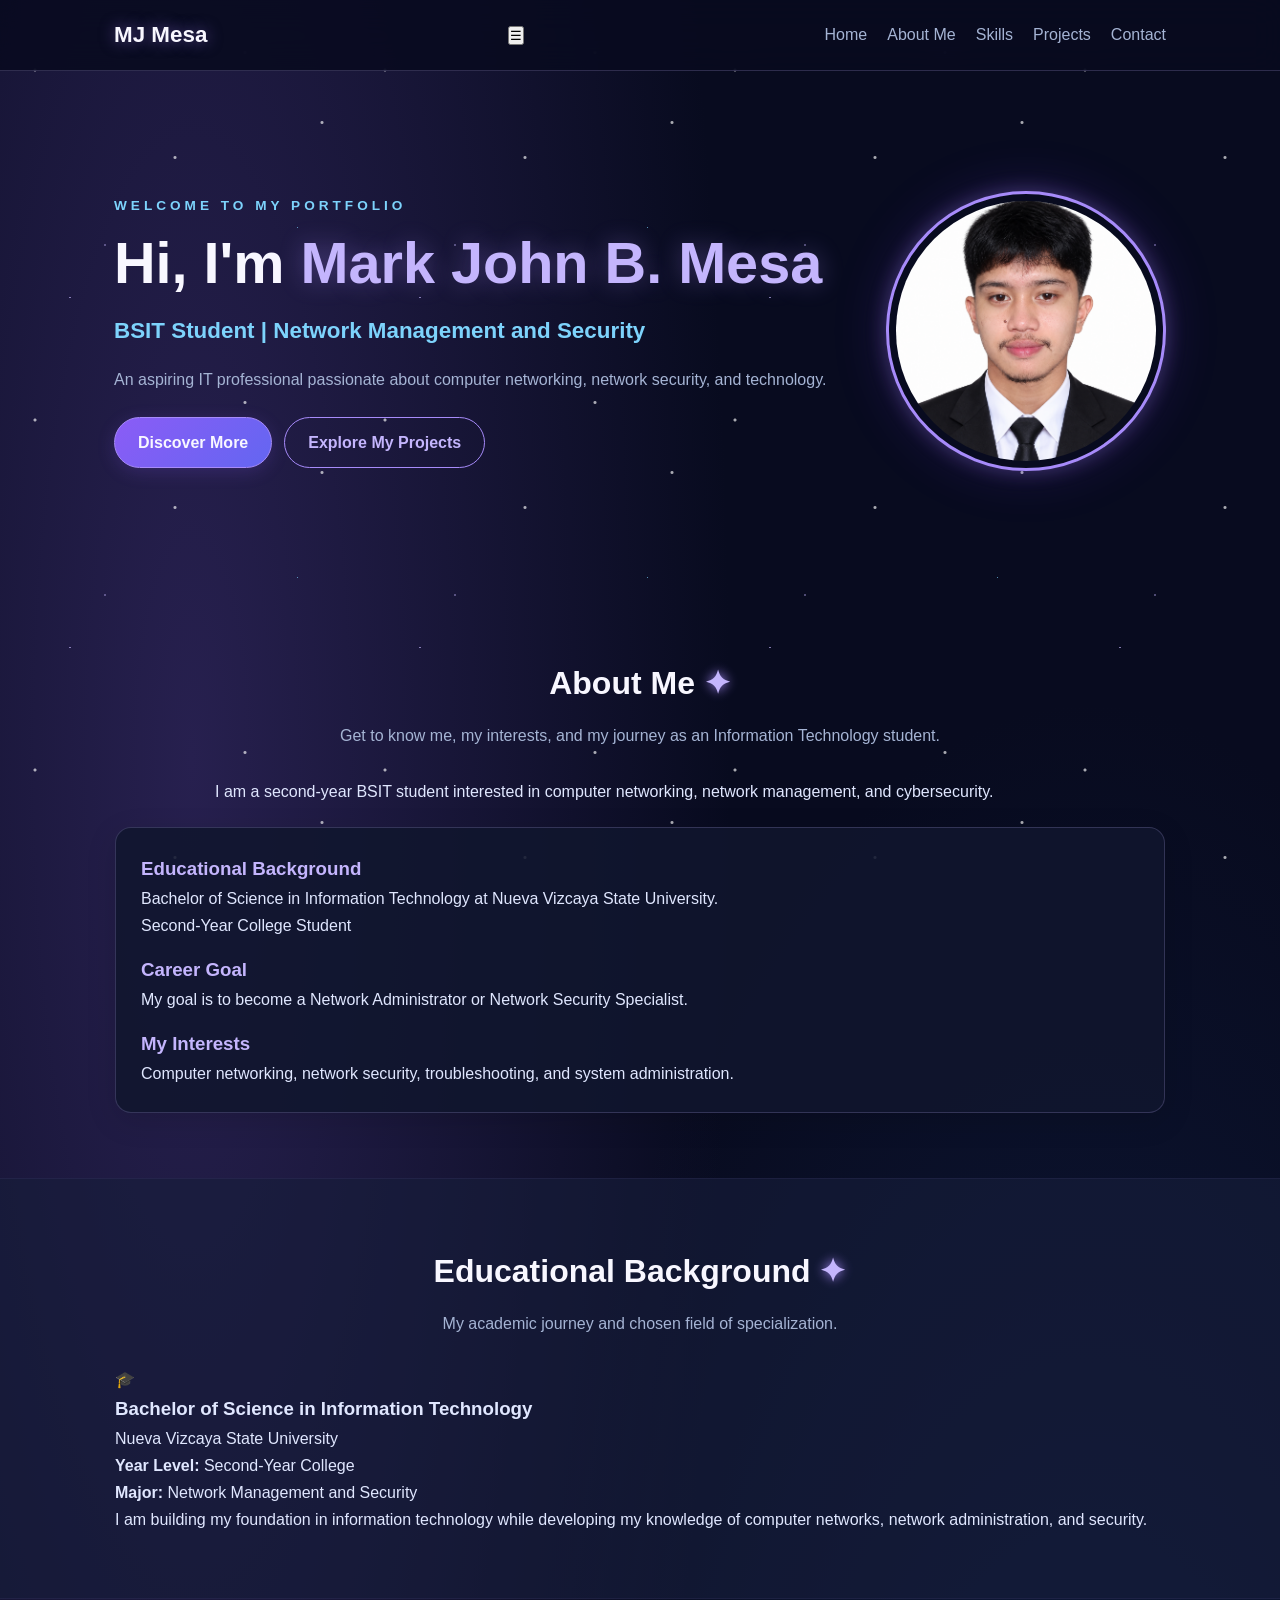
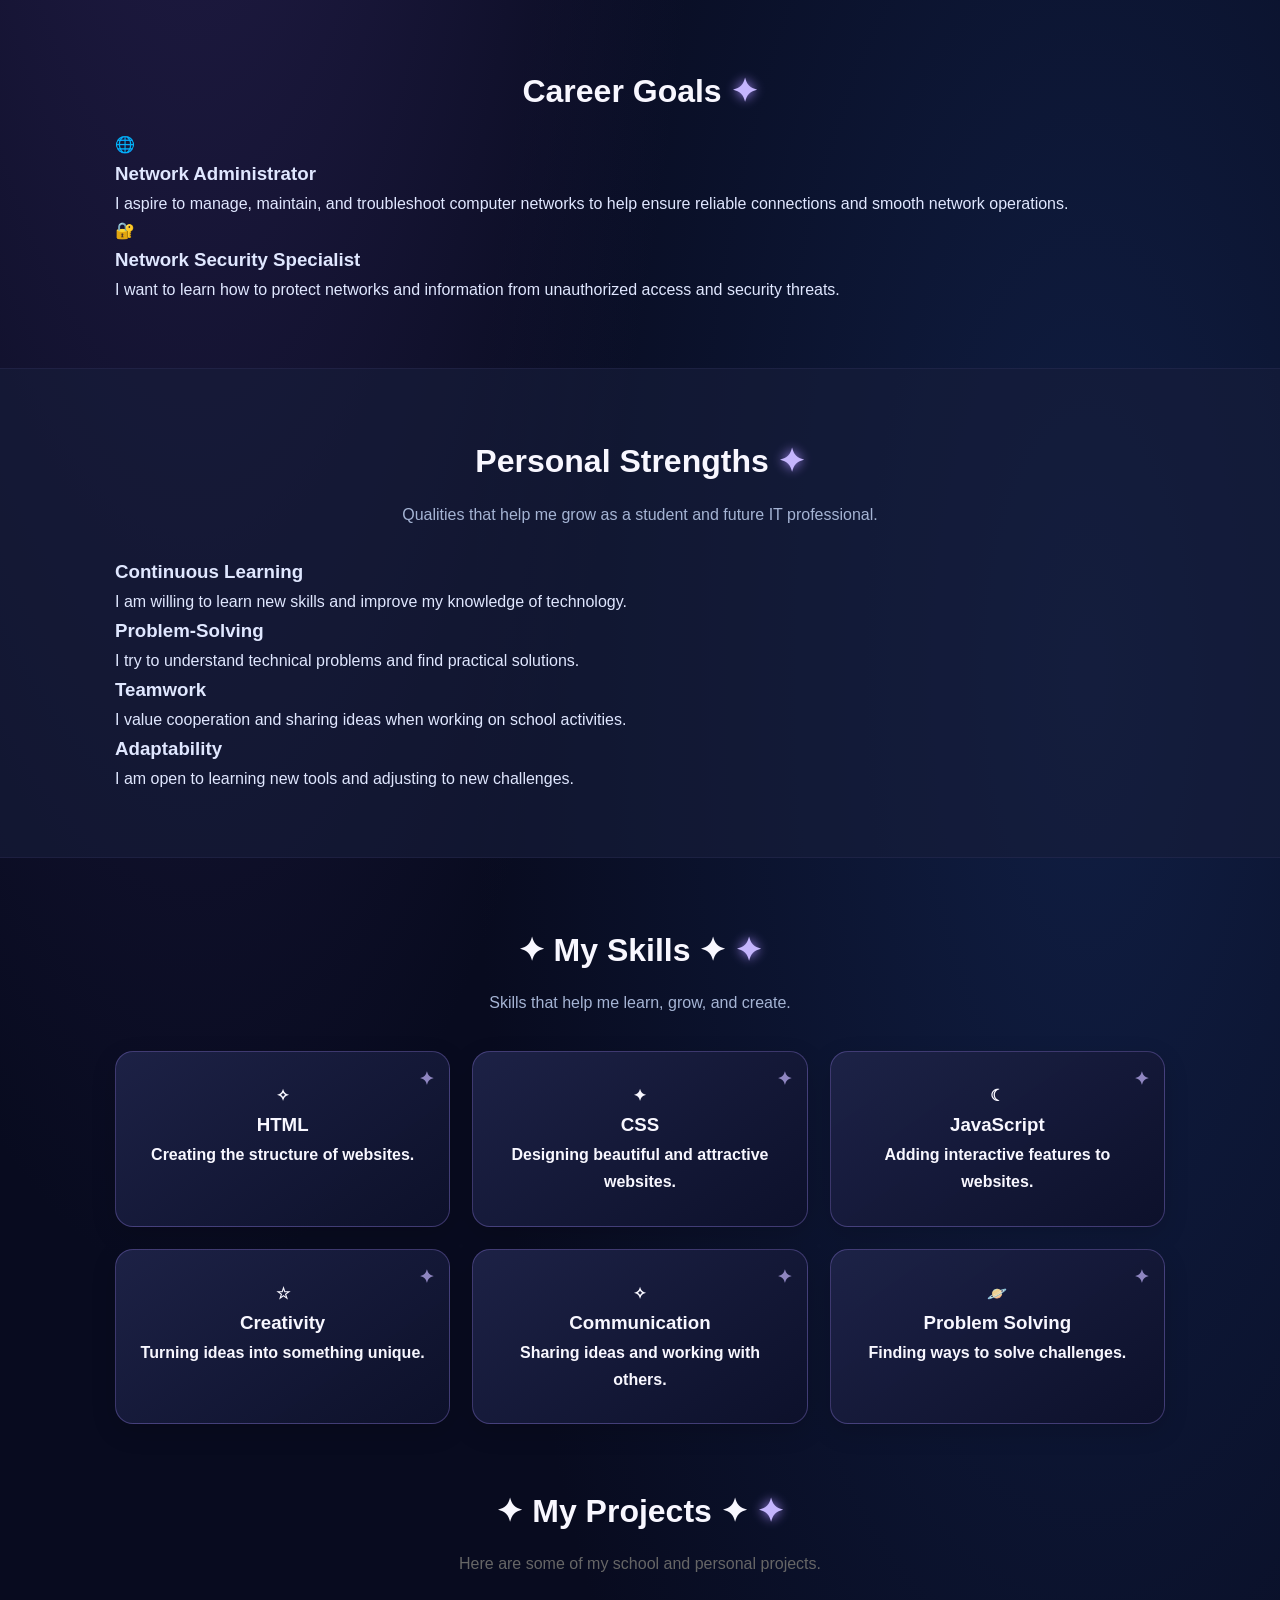
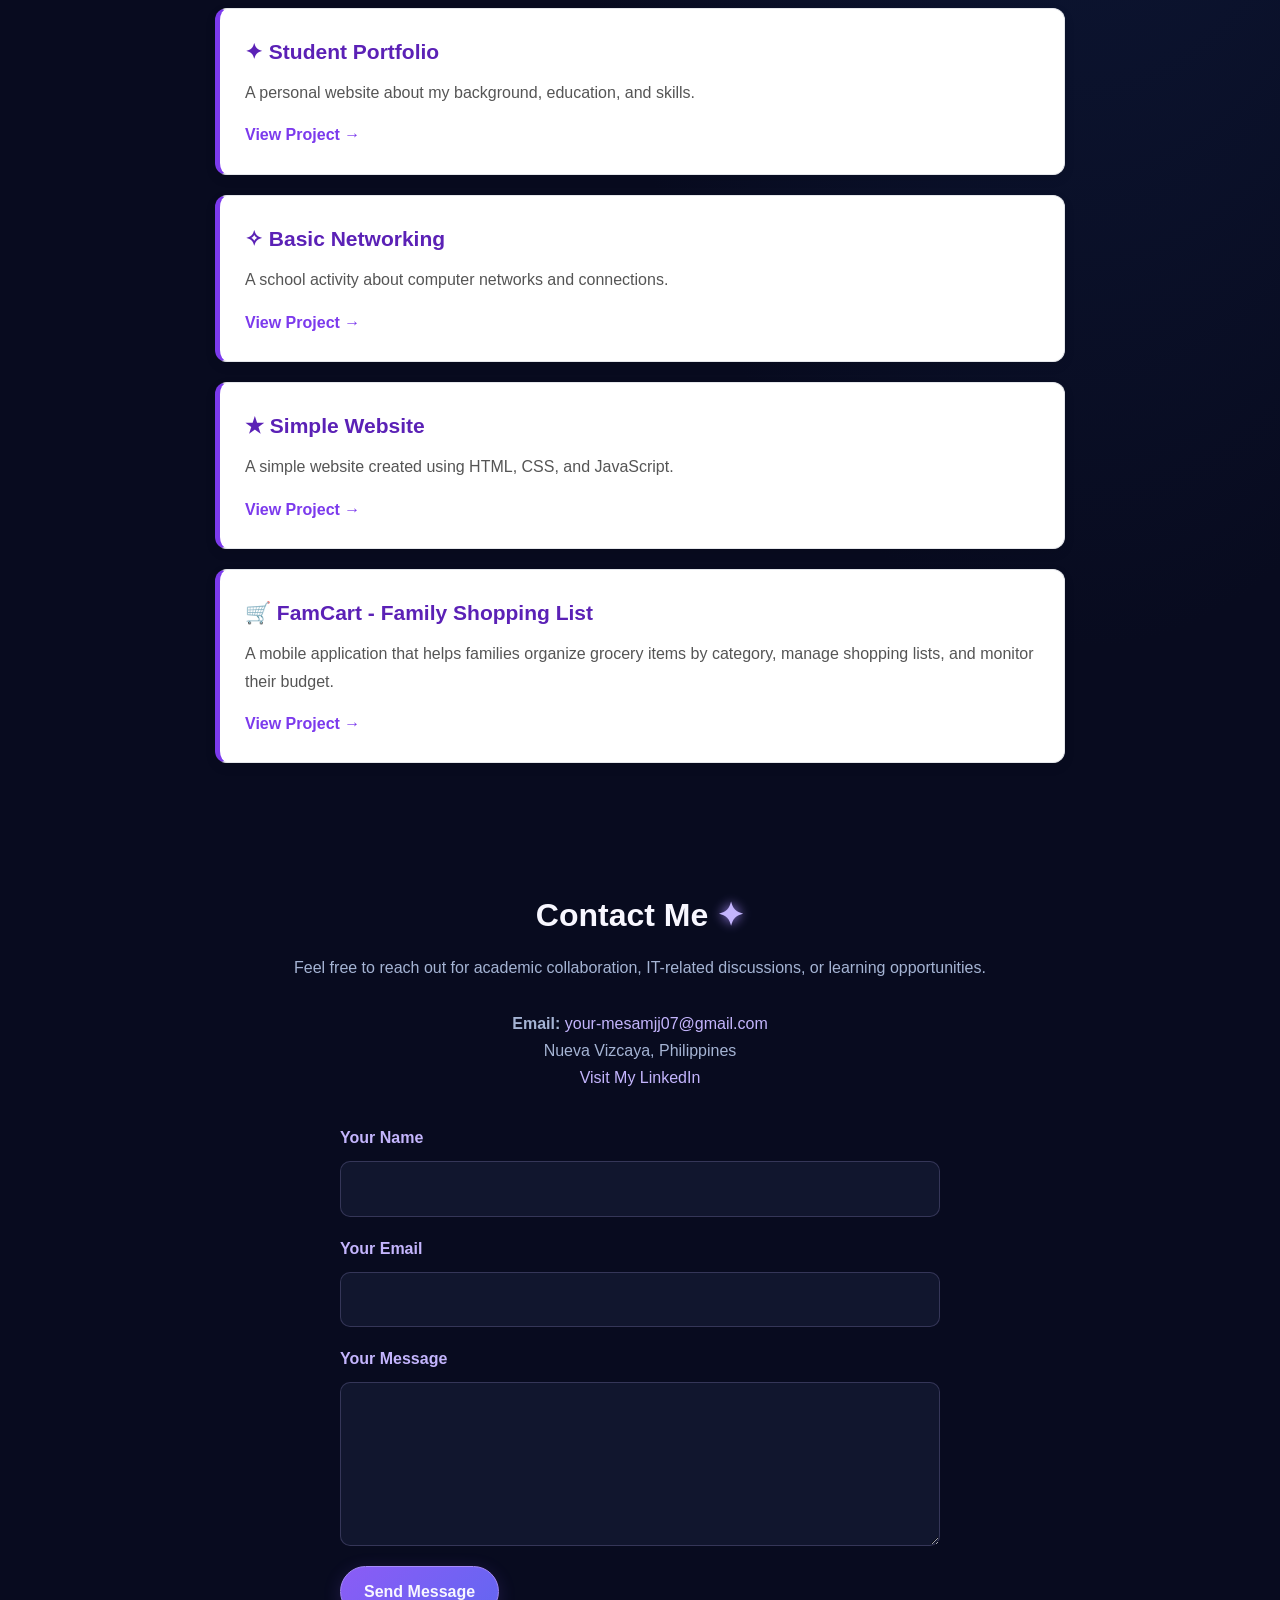
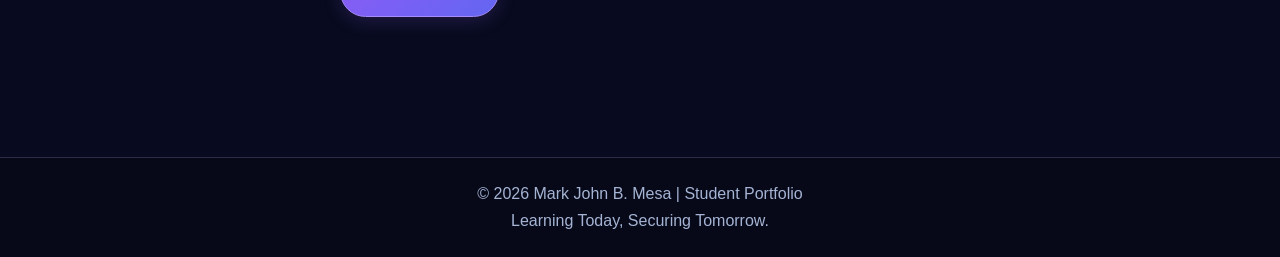
==== commit 34f67cc1: "Update index.html" ====
--- a/index.html
+++ b/index.html
@@ -329,20 +329,6 @@
 </section>
 
 
-        </div>
-
-        <div class="box">
-            <h3 id="projectTitle3">★ Simple Website</h3>
-            <p id="projectDescription3">
-                A simple website created using HTML, CSS, and JavaScript.
-            </p>
-            <a href="#" id="projectLink3" class="project-link">
-                View Project →
-            </a>
-        </div>
-    </div>
-</section>
-
         <!-- CONTACT -->
         <section id="contact" class="section container">
             <h2 class="section-title">Contact Me</h2>
